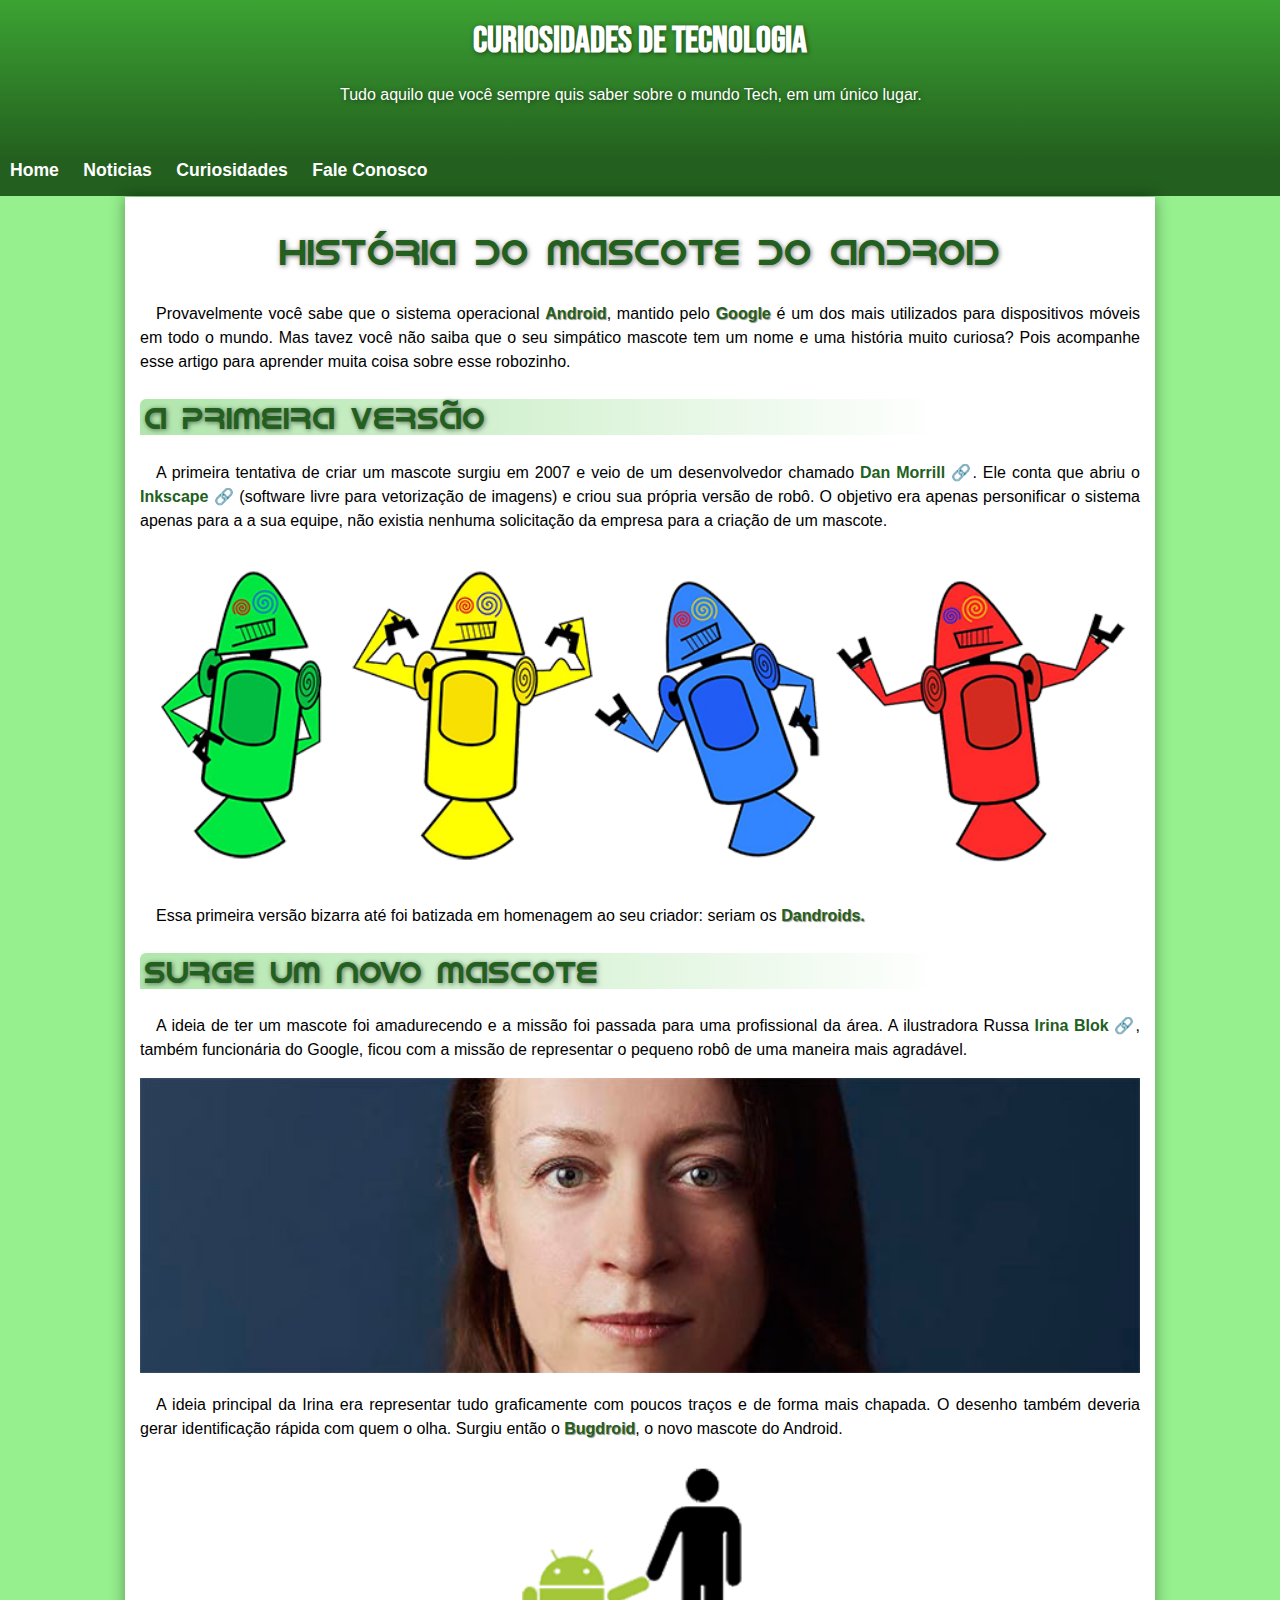
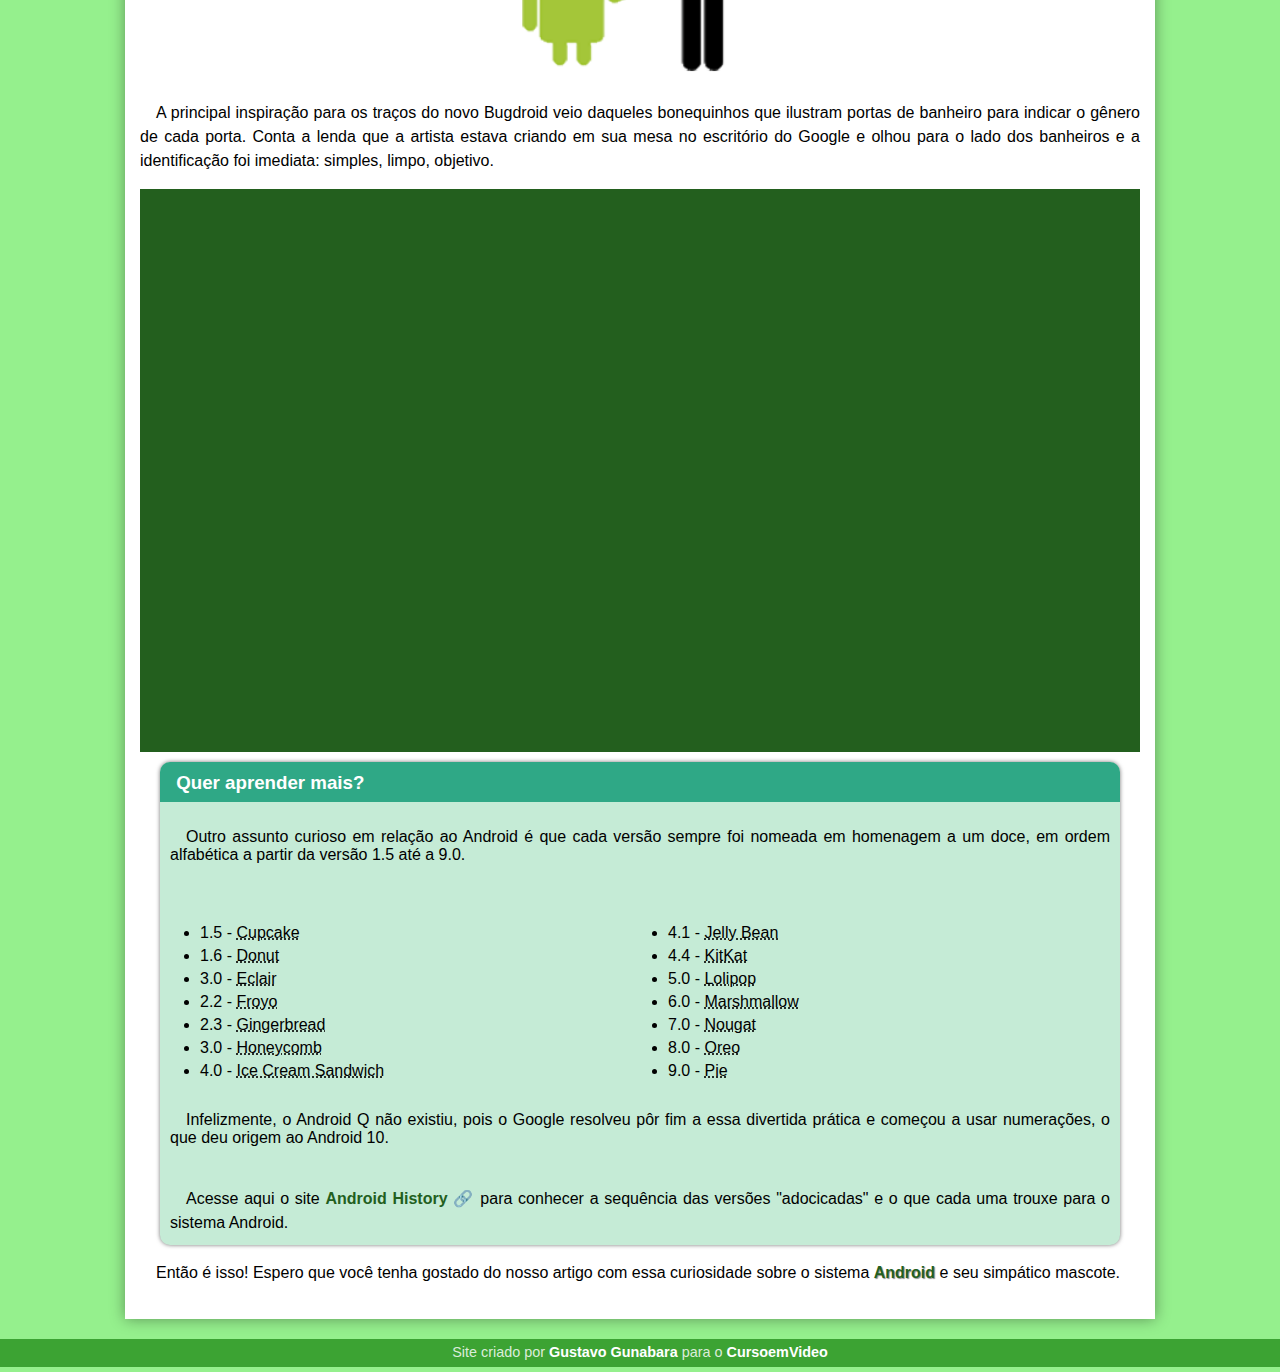
==== index.html @ bd14a9b9 "mud" ====
<!DOCTYPE html>
<html lang="pt-br">
<head>
    <meta charset="UTF-8">
    <meta name="viewport" content="width=device-width, initial-scale=1.0">
    <link rel="stylesheet" href="style.css">
    <link rel="shortcut icon" href="imagens/favicon.ico" type="image/x-icon">
    <style>
        @import url('https://fonts.googleapis.com/css2?family=Bebas+Neue&display=swap');
        @font-face {
            font-family: 'androider';
            src: url(fontes/idroid.otf) format('opentype');
        }
        </style>
    <title>Como surgiu o Mascote do Android</title>
</head>
<body>
    <header>
        <div id="titulo">
            <h1 id="principal">Curiosidades de Tecnologia</h1>
            <h2 id="subtit">Tudo aquilo que você sempre quis saber sobre o mundo Tech, em um único lugar.</h2>
        </div>
        <nav>
            <a href="#" class="menu">Home</a>
            <a href="#" class="menu">Noticias</a>
            <a href="#" class="menu">Curiosidades</a>
            <a href="#" class="menu">Fale Conosco</a>
        </nav>
    </header>

    <main id="papel">
        <div>
            <h2 id="assuntot">História do mascote do android</h2>
        </div>
        <article>
            <h3 class="assunto">
                <p>Provavelmente você sabe que o sistema operacional <strong>Android</strong>, mantido pelo <strong>Google</strong> é um dos mais utilizados para dispositivos móveis em todo o mundo. Mas tavez você não saiba que o seu simpático mascote tem um nome e uma história muito curiosa? Pois acompanhe esse artigo para aprender muita coisa sobre esse robozinho.</p>
            </h3>
            <h2 class="subtitassunto">A primeira versão</h2>
            <h3 class="assunto">
                <p>A primeira tentativa de criar um mascote surgiu em 2007 e veio de um desenvolvedor chamado <a href="https://danmorrill.org/" target="_blank" class="link">Dan Morrill</a>. Ele conta que abriu o <a href="https://inkscape.org/pt-br/" target="_blank" class="link">Inkscape</a> (software livre para vetorização de imagens) e criou sua própria versão de robô. O objetivo era apenas personificar o sistema apenas para a a sua equipe, não existia nenhuma solicitação da empresa para a criação de um mascote.</p>
                <picture>
                    <source media="(max-width: 670px)" srcset="imagens/dan-droids-pq.png" type="image/png">
                    <img src="imagens/dan-droids.png" alt="robos androids">
                </picture>
                <p>Essa primeira versão bizarra até foi batizada em homenagem ao seu criador: seriam os <strong>Dandroids.</strong></p>
            </h3>
            <h2 class="subtitassunto">Surge um novo mascote</h2>
            <p class="assunto">A ideia de ter um mascote foi amadurecendo e a missão foi passada para uma profissional da área. A ilustradora Russa <a href="https://www.irinablok.com/" target="_blank" class="link">Irina Blok</a>, também funcionária do Google, ficou com a missão de representar o pequeno robô de uma maneira mais agradável.
            </p>
            <picture>
                <source media="(max-width: 670px)" srcset="imagens/irina-blok-pq.jpg" type="image/jpg">
                <img src="imagens/irina-blok.jpg" alt="irina blok russa">
            </picture>
            <p class="assunto">A ideia principal da Irina era representar tudo graficamente com poucos traços e de forma mais chapada. O desenho também deveria gerar identificação rápida com quem o olha. Surgiu então o <strong>Bugdroid</strong>, o novo mascote do Android.</p>
            <img src="imagens/bugdroid.png" alt="bugdroid" id="bugdroid">
            <p class="assunto">A principal inspiração para os traços do novo Bugdroid veio daqueles bonequinhos que ilustram portas de banheiro para indicar o gênero de cada porta. Conta a lenda que a artista estava criando em sua mesa no escritório do Google e olhou para o lado dos banheiros e a identificação foi imediata: simples, limpo, objetivo.</p>

            <div id="fundovideo">
                <iframe width="560" height="315" src="https://www.youtube.com/embed/l2UDgpLz20M?si=CKDUixE0OHIhIh40" title="YouTube video player" frameborder="0" allow="accelerometer; autoplay; clipboard-write; encrypted-media; gyroscope; picture-in-picture; web-share" referrerpolicy="strict-origin-when-cross-origin" allowfullscreen id="video"></iframe>
            </div>

            <aside id="sugestao">
                <h3 id="titsugestao">Quer aprender mais?</h3>
                <p id="assuntofeet">Outro assunto curioso em relação ao Android é que cada versão sempre foi nomeada em homenagem a um doce, em ordem alfabética a partir da versão 1.5 até a 9.0.</p>
                <ul>
                    <li>1.5 - <abbr title="Bolo de copo">Cupcake</abbr></li>
                    <li>1.6 - <abbr title="Rosquinha">Donut</abbr></li>
                    <li>3.0 - <abbr title="Bomba">Eclair</abbr></li>
                    <li>2.2 - <abbr title="Iorgute congelado">Froyo</abbr></li>
                    <li>2.3 - <abbr title="Biscoito de gengibre">Gingerbread</abbr></li>
                    <li>3.0 - <abbr title="Favo de mel">Honeycomb</abbr></li>
                    <li>4.0 - <abbr title="Sanduíche de sorvete">Ice Cream Sandwich</abbr></li>
                    <li>4.1 - <abbr title="Jujuba">Jelly Bean</abbr></li>
                    <li>4.4 - <abbr title="KitKat Nestle">KitKat</abbr></li>
                    <li>5.0 - <abbr title="Pirulito">Lolipop</abbr></li>
                    <li>6.0 - <abbr title="Marchmallow">Marshmallow</abbr></li>
                    <li>7.0 - <abbr title="Torrone">Nougat</abbr></li>
                    <li>8.0 - <abbr title="Oreo">Oreo</abbr></li>
                    <li>9.0 - <abbr title="Torta">Pie</abbr></li>
                </ul>
                <p id="assuntof">Infelizmente, o Android Q não existiu, pois o Google resolveu pôr fim a essa divertida prática e começou a usar numerações, o que deu origem ao Android 10.</p>
                <p class="assunto">Acesse aqui o site <a href="https://www.android.com/intl/en_uk/history/" target="_blank" class="link">Android History</a> para conhecer a sequência das versões "adocicadas" e o que cada uma trouxe para o sistema Android.</p>
            </aside>
            <footer>
                <p class="assunto">Então é isso! Espero que você tenha gostado do nosso artigo com essa curiosidade sobre o sistema <strong>Android</strong> e seu simpático mascote.</p>
            </footer>
        </article>
    </main>

    <footer>
        <div id="fim">
            Site criado por <a href="https://gustavoguanabara.github.io/" target="_blank" class="link">Gustavo Gunabara</a> para o <a href="https://www.cursoemvideo.com/" target="_blank" class="link">CursoemVideo</a>
        </div>
    </footer>
</body>
</html>
---- style.css ----
@charset "UTF-8";

body {
    margin: 0px;
    font-family: sans-serif;
    background-color: #55e7489f;
}

#titulo {
    font-family: 'Bebas Neue', sans-serif;
    background-image: linear-gradient(to top, #235F1E, #3CA333);
    min-height: 160px;
    box-shadow: 0px 4px 10px rgba(0, 0, 0, 0.384);
}

#principal {
    font: 800 2.3em 'Bebas Neue', sans-serif;
    margin: 0px;
    text-align: center;
    padding-top: 19px;
    color: white;
    text-shadow: 1px 1px 5px rgba(0, 0, 0, 0.521);
}

#subtit {
    font: normal 1em sans-serif;
    color: white;
    margin: 23px auto 70px auto;
    padding-left: 10px;
    padding-right: 10px;
    min-width: 150px;
    max-width: 600px;
    text-shadow: 1px 1px 5px rgba(0, 0, 0, 0.521);
}

.menu {
    color: #ffffff;
    font: bolder 1.1em sans-serif;
    padding: 10px;
}

nav {
    background-color: #235F1E;
    padding-bottom: 15px;
}

.menu:hover {
    background-color: #3CA333;
    border-radius: 4px;
    transition-duration: 1s;
}

#papel {
    background-color: white;
    margin: 1px auto 20px auto;
    box-shadow: 0px 0px 14px rgba(0, 0, 0, 0.384);
    padding: 1px 15px 18px 15px;
    min-width: 320px;
    max-width: 1000px;
}

img {
    width: 100%;
}

#assuntot {
    font: 400 2.3em "androider", sans-serif;
    color: #235F1E;
    text-align: center;
    text-shadow: 1px 1px 5px rgba(0, 0, 0, 0.521);
}

.assunto {
    text-indent: 1em;
    text-align: justify;
    font: lighter 1em Arial, sans-serif;
    line-height: 1.5em;
}

aside p {
    padding: 10px;
}

.subtitassunto {
    font: 400 1.9em "androider", sans-serif;
    color: #235F1E;
    background-image: linear-gradient(to right, #48c53d6e, transparent 80%);
    border-radius: 6px 0px 0px 0px;
    padding-left: 5px;
    text-shadow: 1px 1px 5px rgba(0, 0, 0, 0.521);
}

a {
    text-decoration: none;
    color: #235F1E;
    font-weight: bold;
}

.link:hover {
    text-decoration: underline;
}

.link::after {
    content: ' 🔗';
}

picture {
    margin: 0px;
}

strong {
    color: #235F1E;
    font-weight: bold;
    text-shadow: 1px 1px 1px rgba(0, 0, 0, 0.452);
}

#bugdroid {
    display: block;
    max-width: 350px;
    margin: auto;
}

#fundovideo {
    max-height: 600px;
    max-width: 1000px;
    background-color: #235F1E;
    margin-bottom: 10px;
    padding-bottom: 56.3%;
    position: relative;
}

#video {
    position: absolute;
    top: 10%;
    left: 10%;
    width: 80%;
    height: 80%;
}

#sugestao {
    max-width: 960px;
    background-color: #C5EBD6;
    border-radius: 10px;
    margin: auto;
    box-shadow: 0px 0px 4px rgba(0, 0, 0, 0.541);
}


#titsugestao {
    font-family: Arial, Helvetica, sans-serif;
    color: rgba(255, 255, 255, 1);
    background-color: #2FA886;
    margin: 0px;
    border-radius: 10px 10px 0px 0px;
    min-height: 30px;
    max-width: 960px;
    padding: 10px 0px 0px 5px;
    text-indent: 0.6em;
}

li {
    padding-bottom: 5px;
}

aside > ul {
    columns: 2;
}

#assuntofeet {
    text-indent: 1em;
    text-align: justify;
    font: lighter 1em Arial, sans-serif;
    margin-bottom: 50px;
}

#assuntof {
    text-indent: 1em;
    text-align: justify;
    font: lighter 1em Arial, sans-serif;
    margin-bottom: 70px;
    margin-bottom: 20px;
}

#fim {
    background-color: #3CA333;
    color: rgba(255, 255, 255, 0.829);
    font-weight: normal;
    font-size: 0.9em;
    text-align: center;
    margin-bottom: 5px;
    height: 23px;
    padding: 5px 5px 0px 5px
}

#fim > a {
    color: white;
}

#fim > a::after {
    content: '';
}
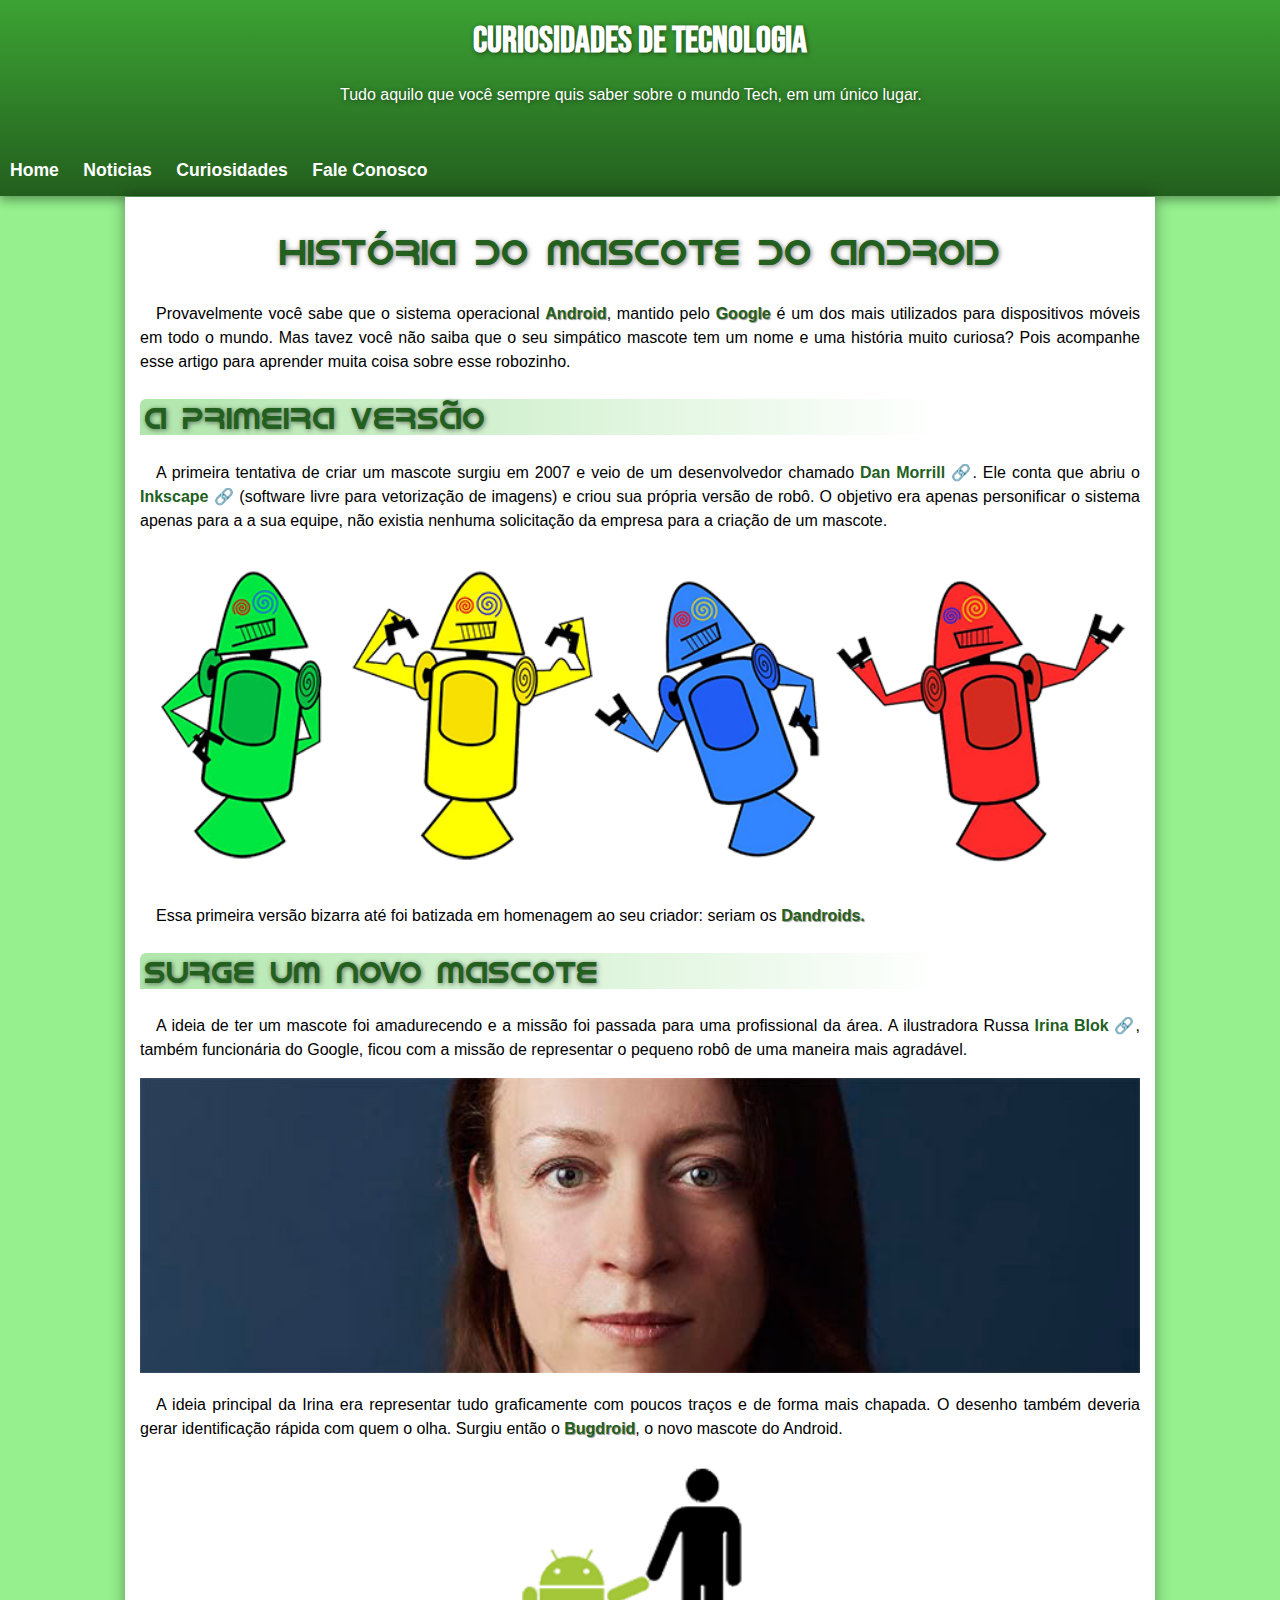
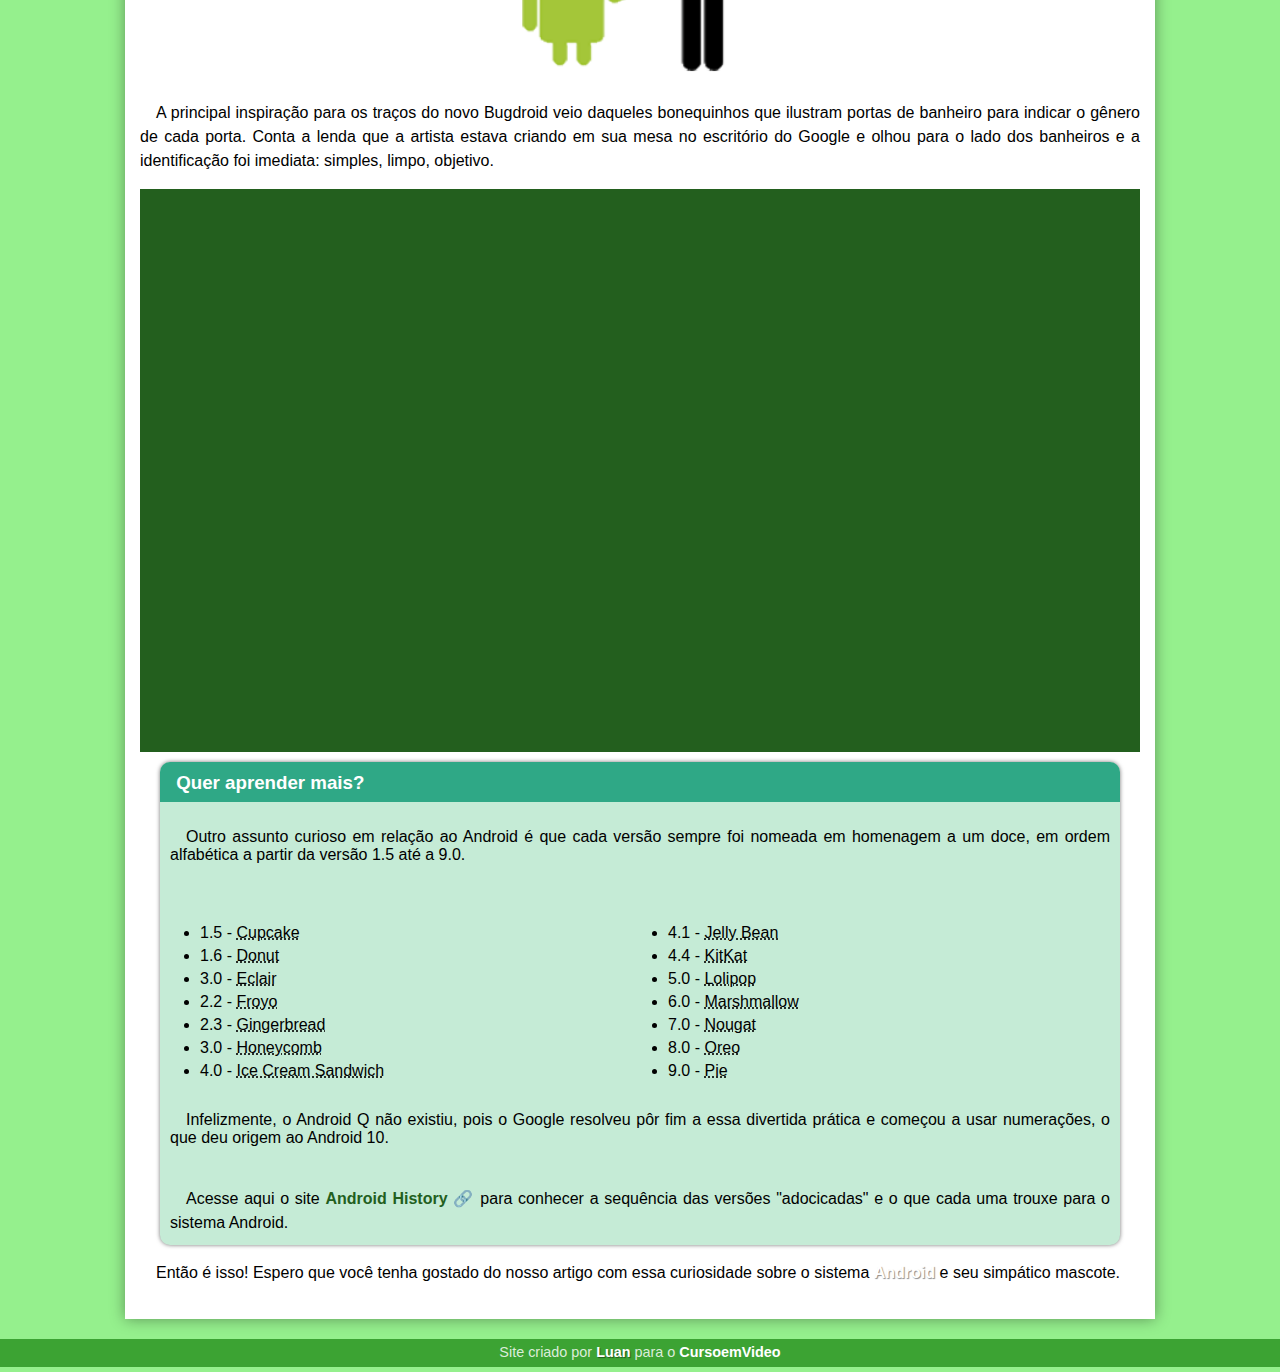
==== commit 53a00c28: "update kkkkkkkk" ====
--- a/index.html
+++ b/index.html
@@ -90,7 +90,7 @@
 
     <footer>
         <div id="fim">
-            Site criado por <a href="https://gustavoguanabara.github.io/" target="_blank" class="link">Gustavo Gunabara</a> para o <a href="https://www.cursoemvideo.com/" target="_blank" class="link">CursoemVideo</a>
+            Site criado por <strong>Luan</strong> para o <a href="https://www.cursoemvideo.com/" target="_blank" class="link">CursoemVideo</a>
         </div>
     </footer>
 </body>
--- a/style.css
+++ b/style.css
@@ -6,11 +6,14 @@
     background-color: #55e7489f;
 }
 
+header {
+    background-image: linear-gradient(to top, #235F1E, #3CA333);
+    box-shadow: 0px 4px 10px rgba(0, 0, 0, 0.384);
+}
+
 #titulo {
     font-family: 'Bebas Neue', sans-serif;
-    background-image: linear-gradient(to top, #235F1E, #3CA333);
     min-height: 160px;
-    box-shadow: 0px 4px 10px rgba(0, 0, 0, 0.384);
 }
 
 #principal {
@@ -40,7 +43,6 @@
 }
 
 nav {
-    background-color: #235F1E;
     padding-bottom: 15px;
 }
 
@@ -199,3 +201,7 @@
 #fim > a::after {
     content: '';
 }
+
+footer strong {
+    color: white;
+}
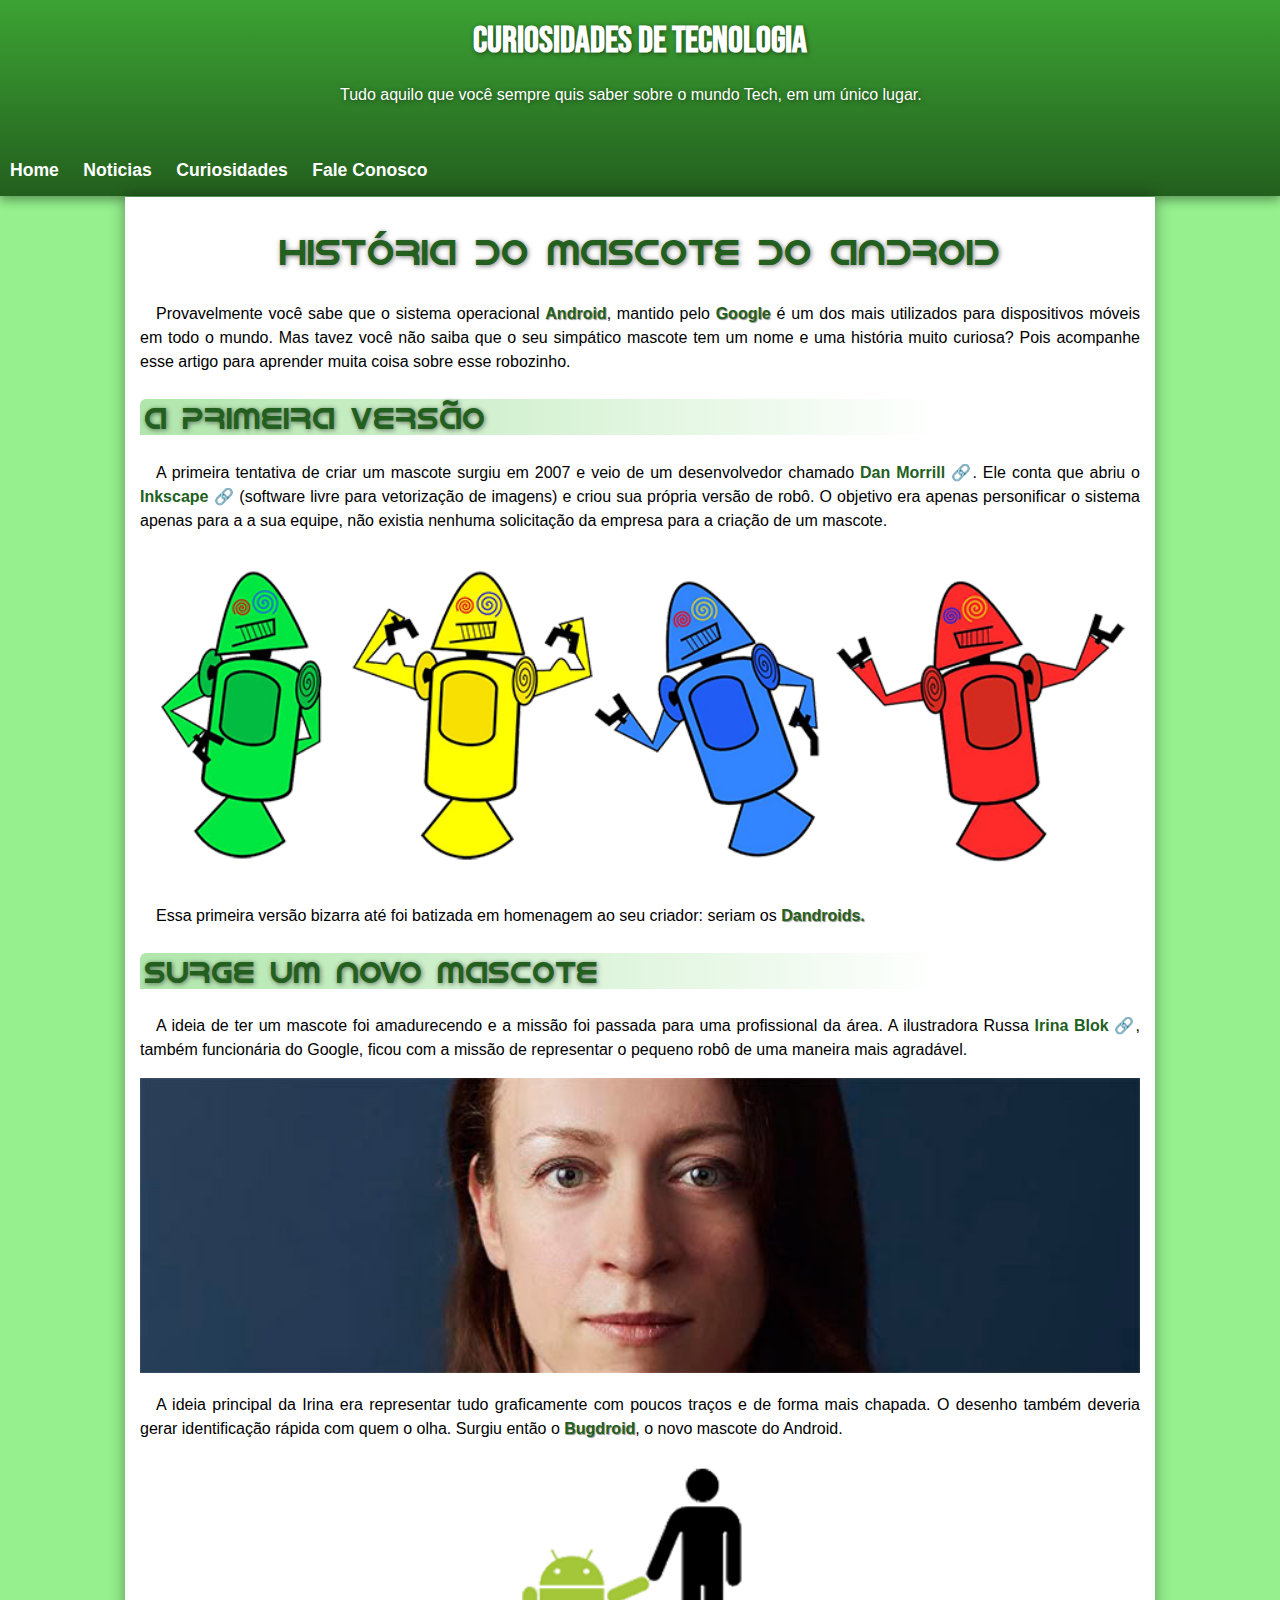
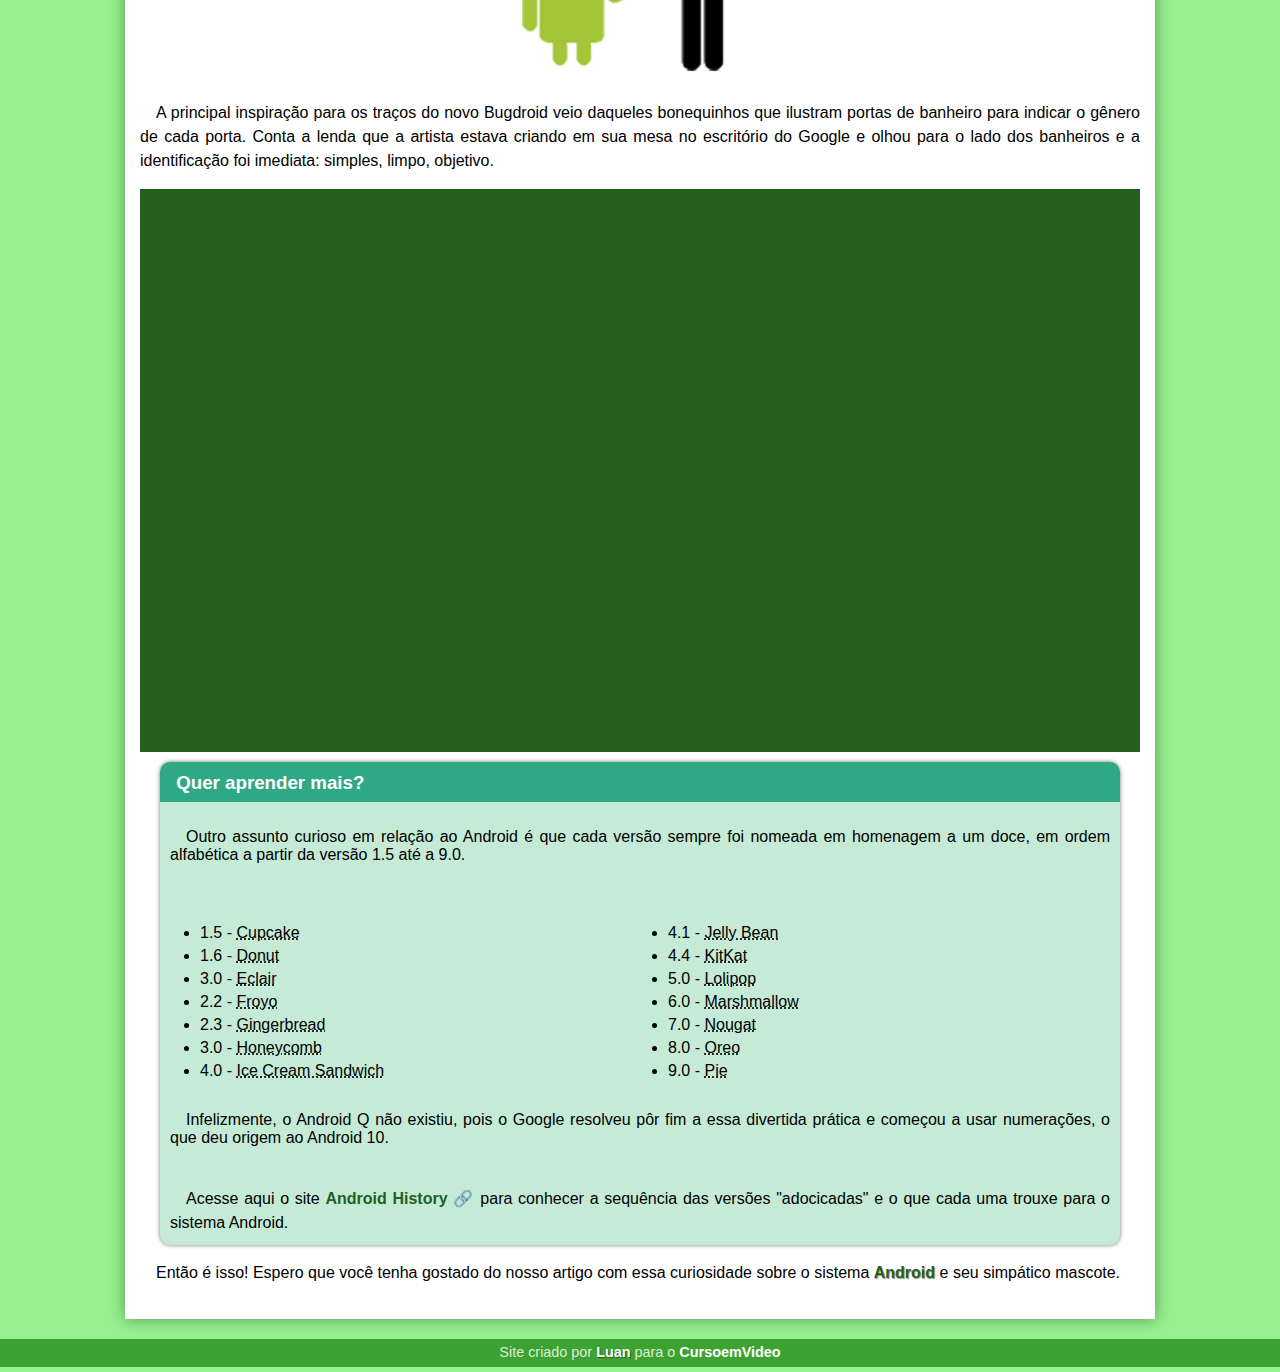
==== commit 2829fec8: "update famil" ====
--- a/index.html
+++ b/index.html
@@ -90,7 +90,7 @@
 
     <footer>
         <div id="fim">
-            Site criado por <strong>Luan</strong> para o <a href="https://www.cursoemvideo.com/" target="_blank" class="link">CursoemVideo</a>
+            Site criado por <strong id="nick">Luan</strong> para o <a href="https://www.cursoemvideo.com/" target="_blank" class="link">CursoemVideo</a>
         </div>
     </footer>
 </body>
--- a/style.css
+++ b/style.css
@@ -202,6 +202,6 @@
     content: '';
 }
 
-footer strong {
-    color: white;
-}
+#nick {
+    color: white;
+}
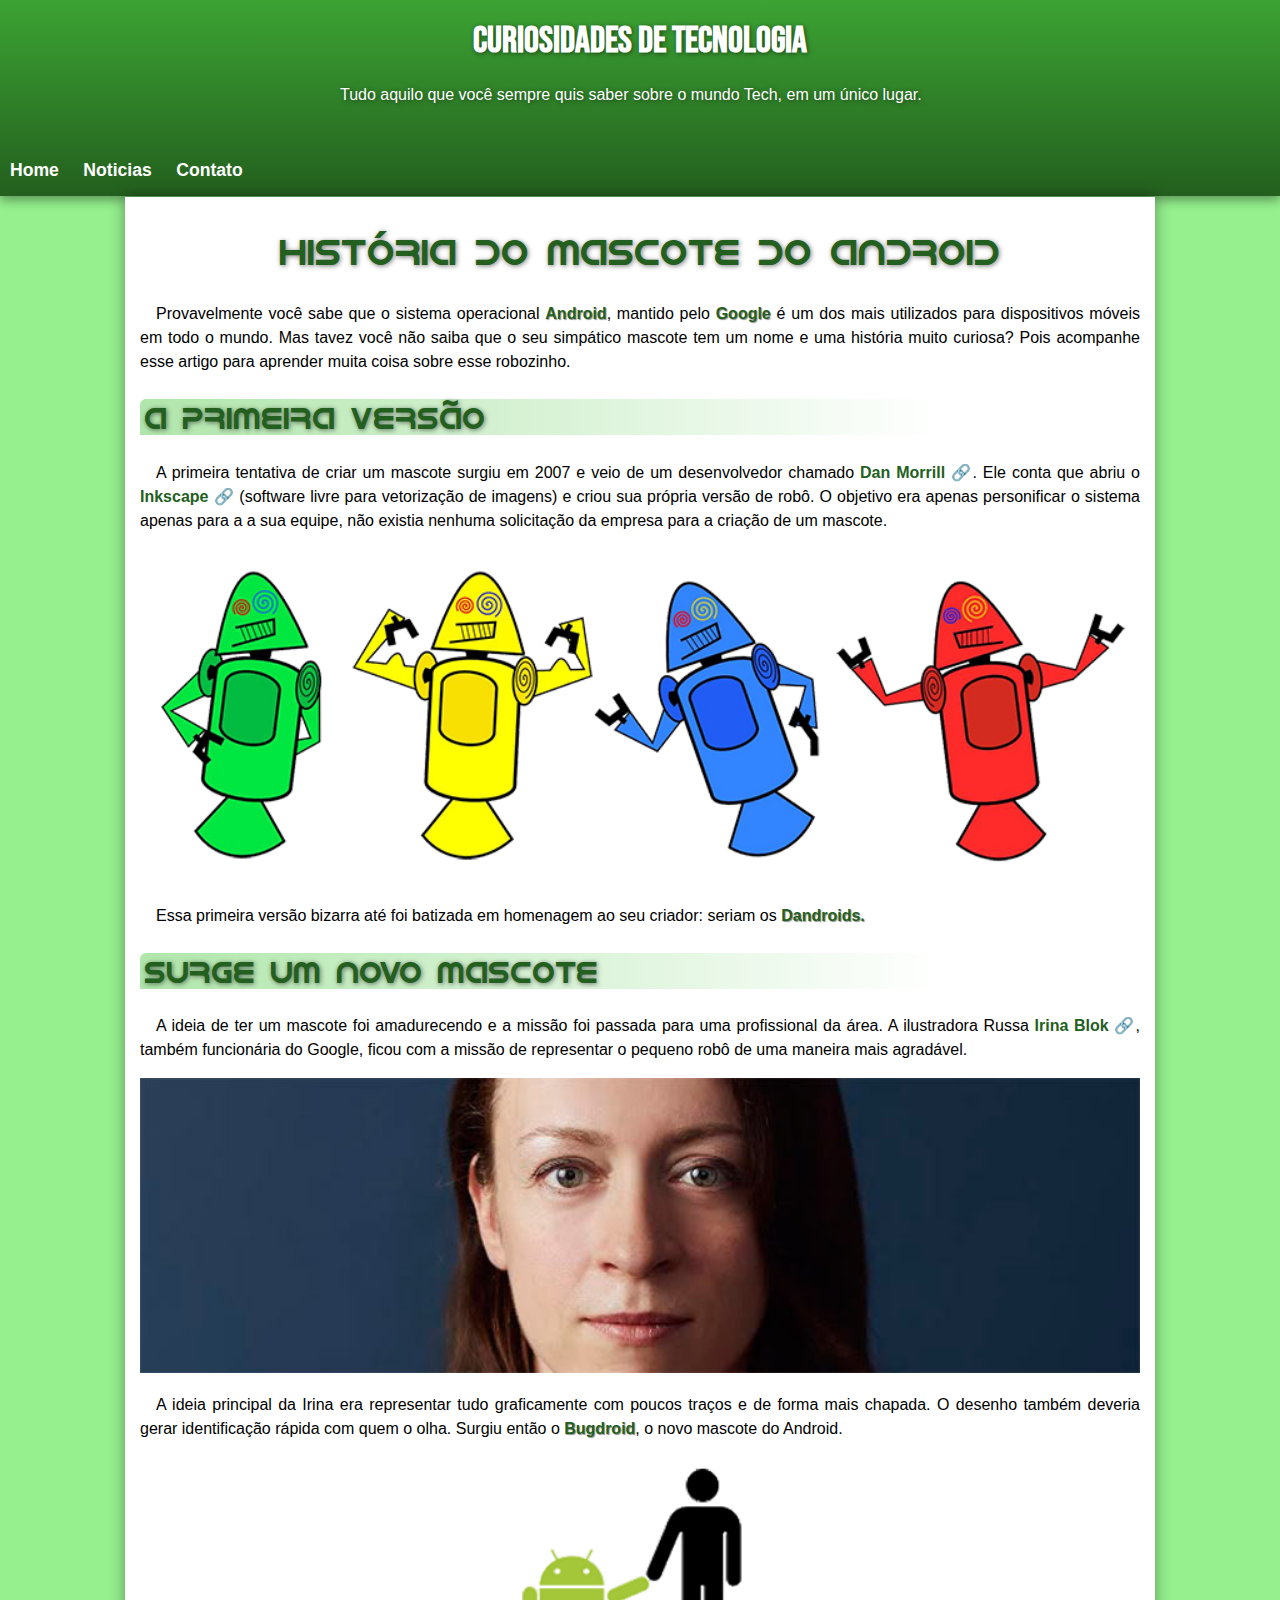
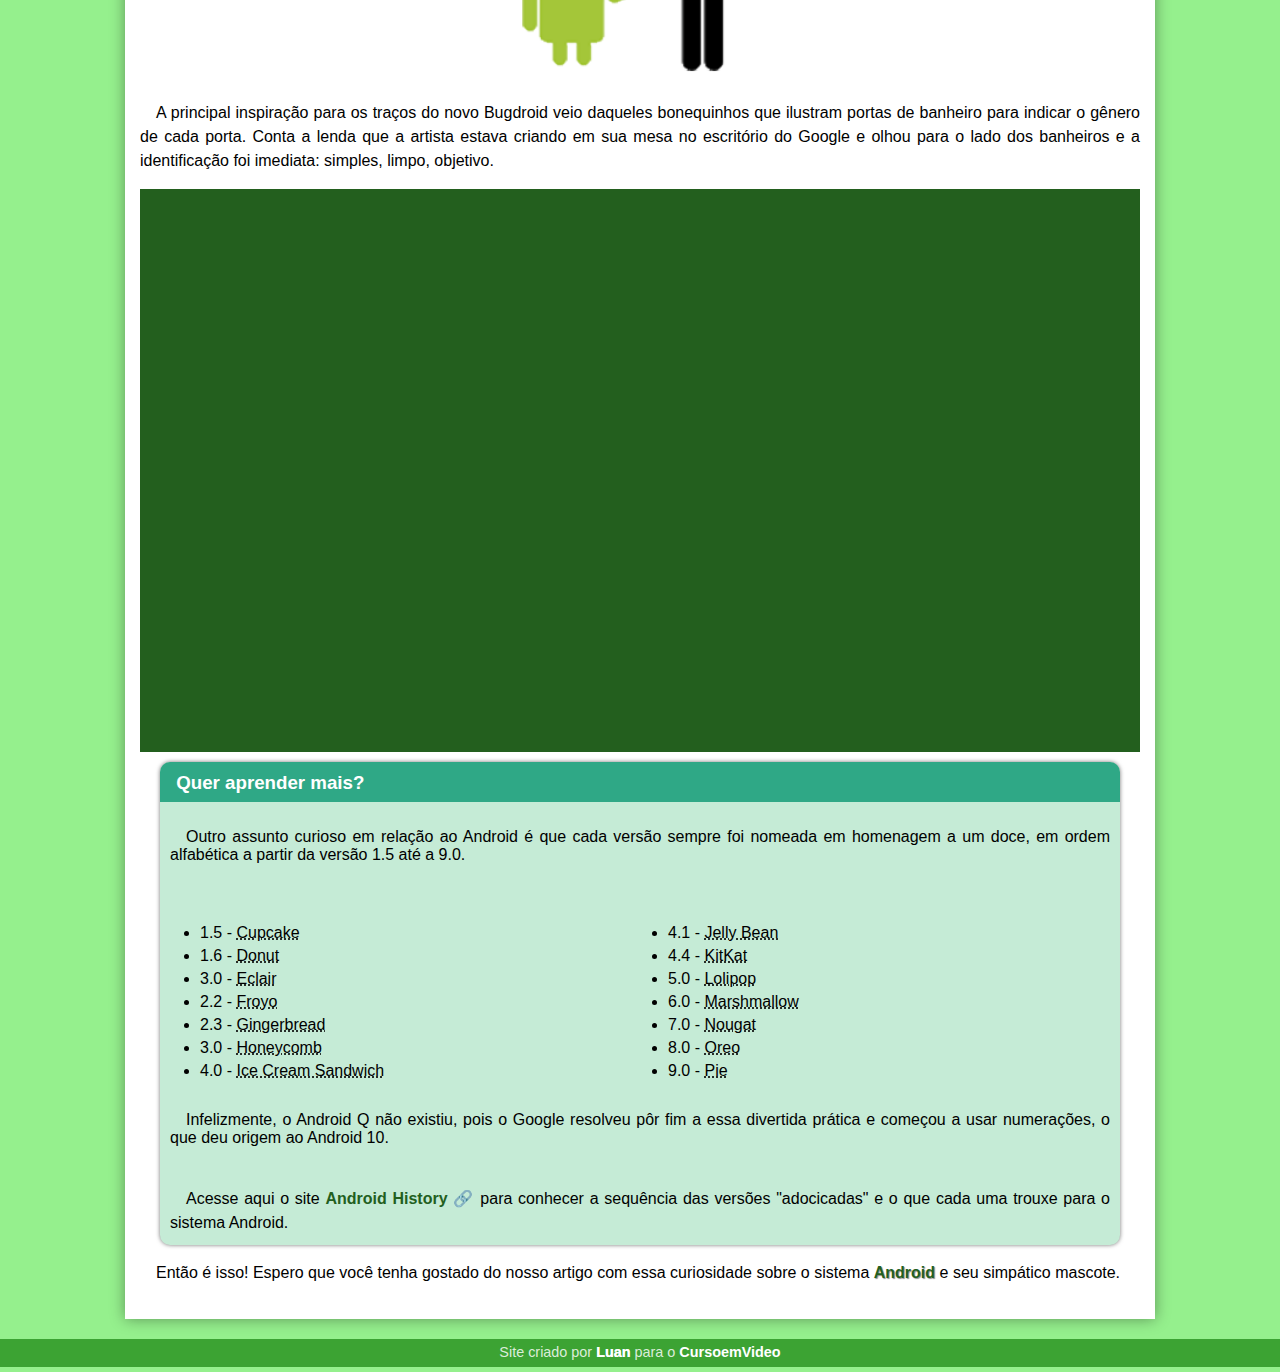
==== commit 3b7a0cd5: "Update index.html" ====
--- a/index.html
+++ b/index.html
@@ -23,8 +23,7 @@
         <nav>
             <a href="#" class="menu">Home</a>
             <a href="#" class="menu">Noticias</a>
-            <a href="#" class="menu">Curiosidades</a>
-            <a href="#" class="menu">Fale Conosco</a>
+            <a href="#" class="menu">Contato</a>
         </nav>
     </header>
 
--- a/style.css
+++ b/style.css
@@ -204,4 +204,6 @@
 
 #nick {
     color: white;
-}
+    text-shadow: 0px 0px 0px;
+    font-weight: bold;
+}
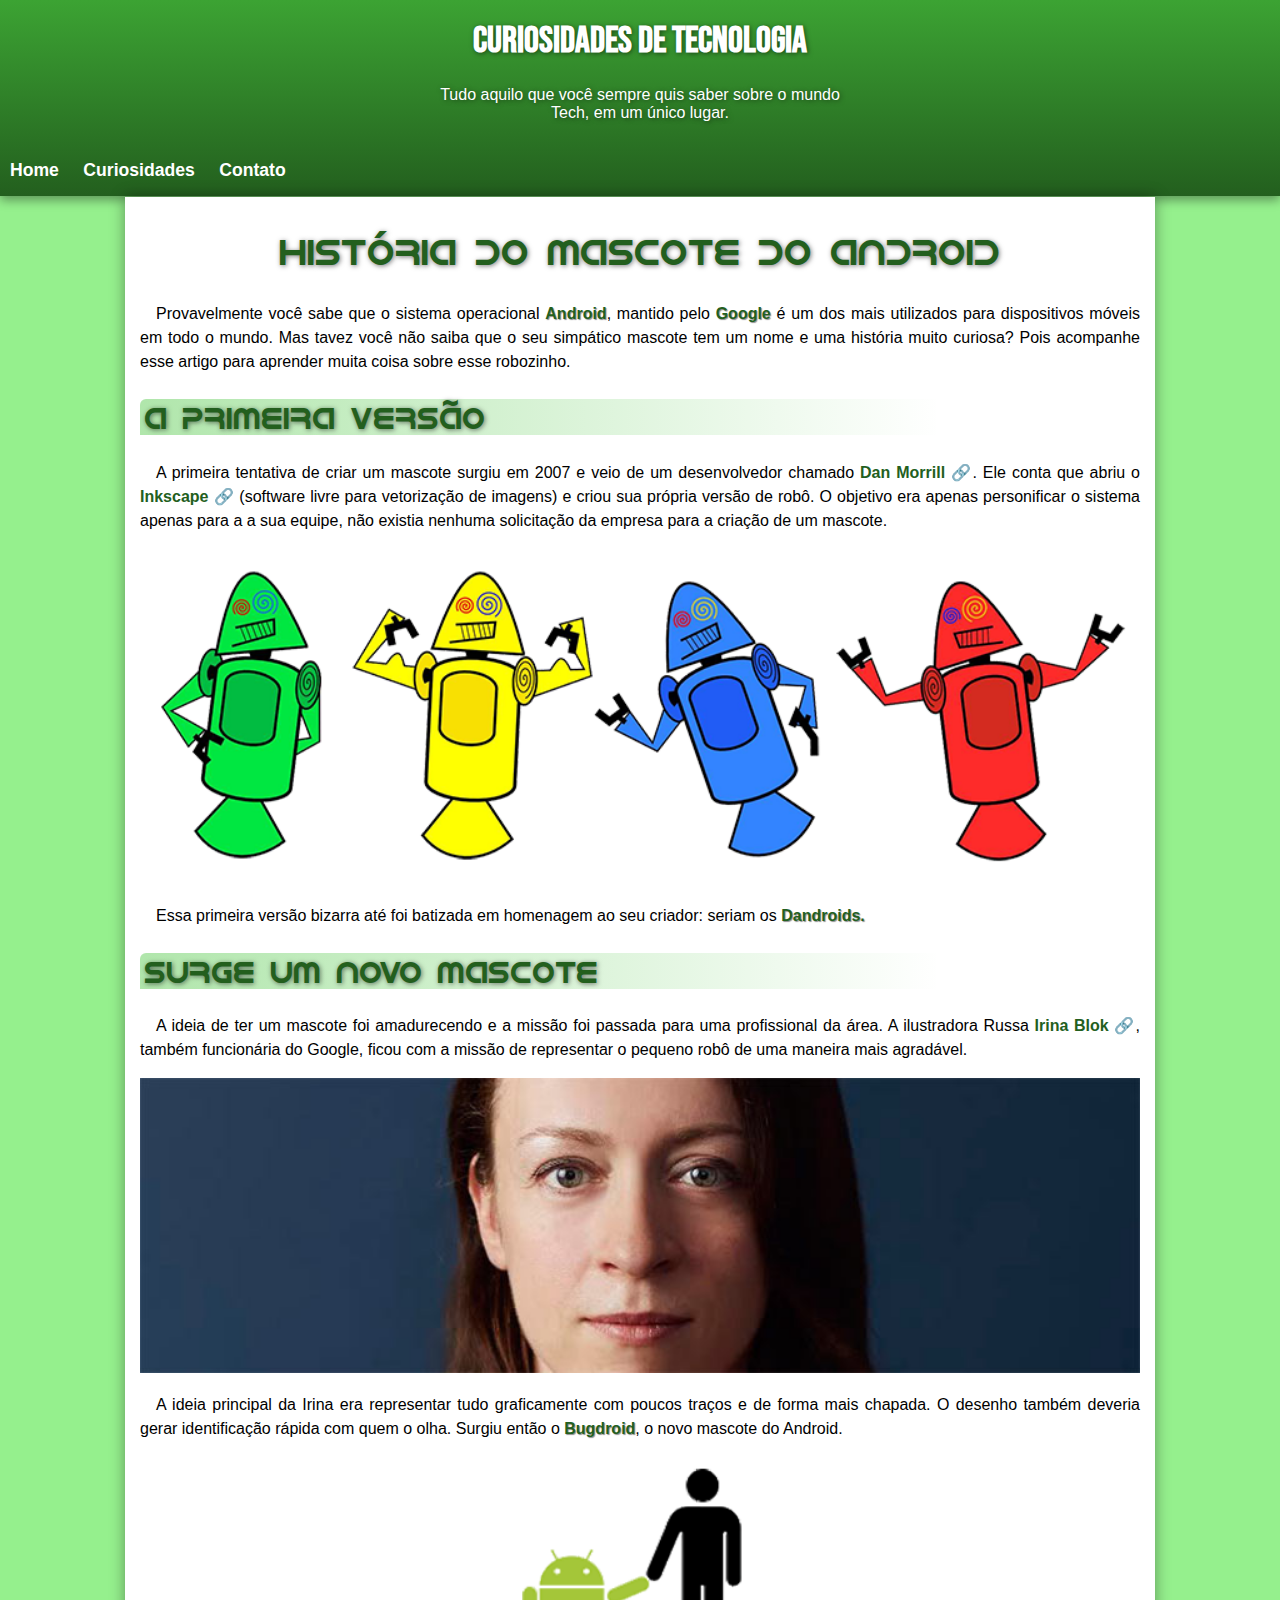
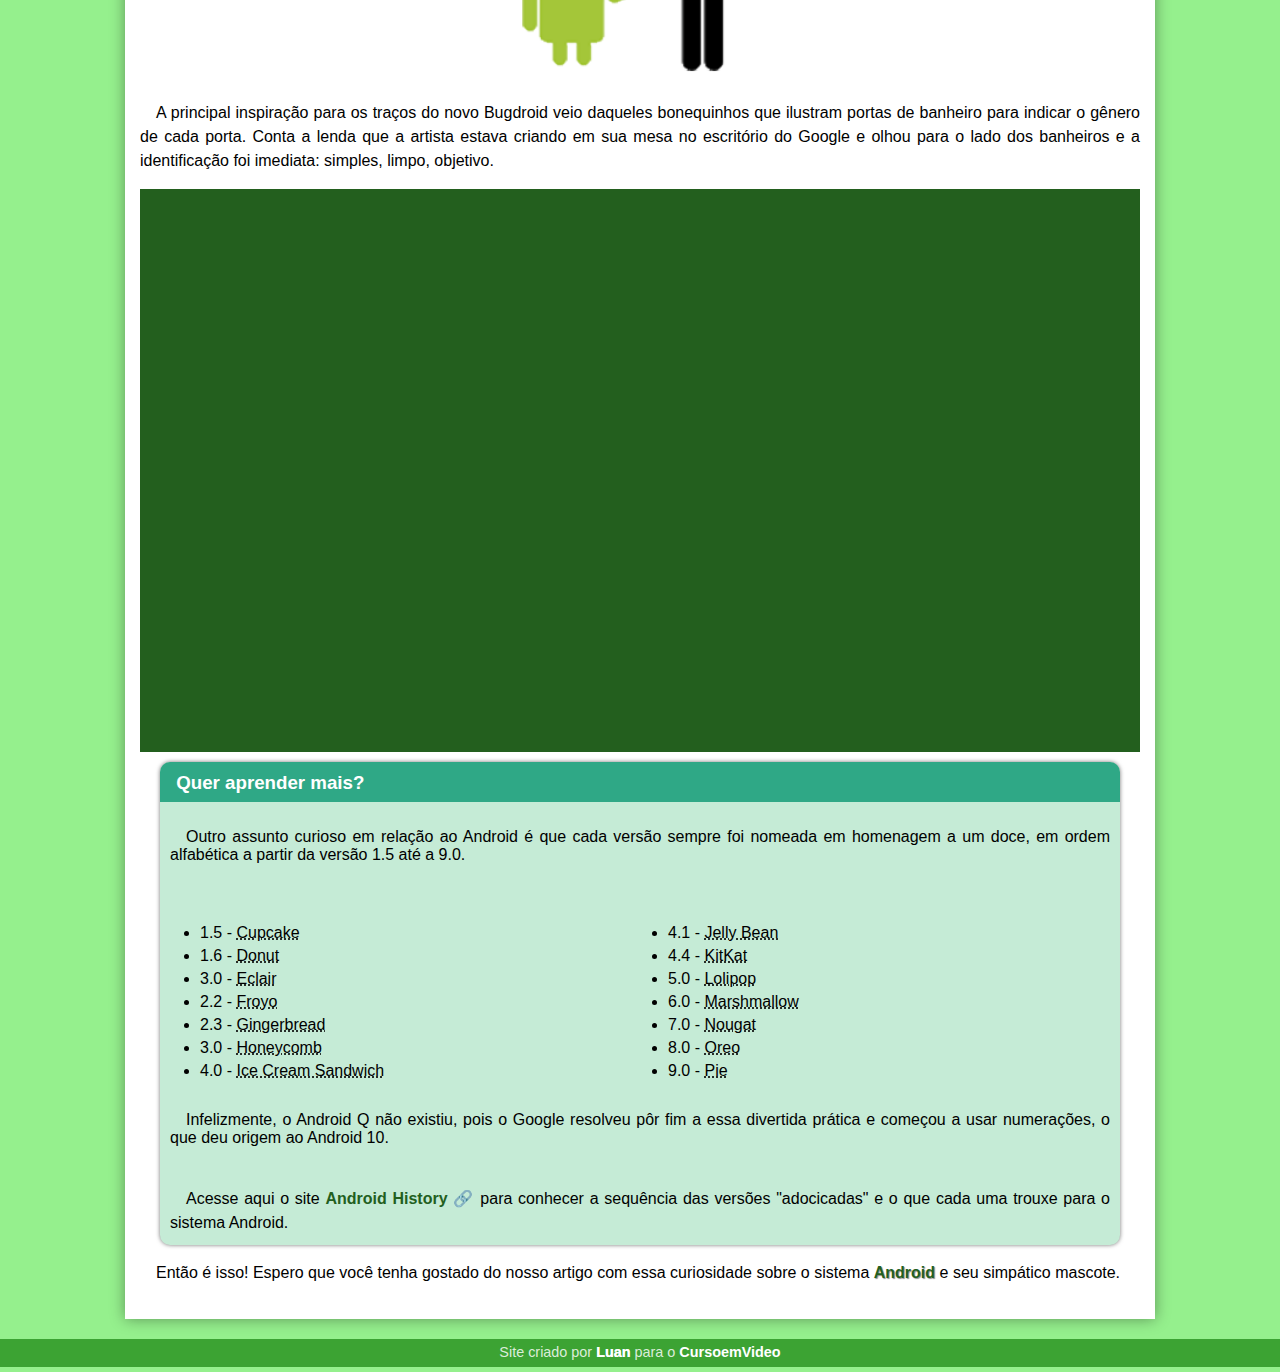
==== commit 249dd0ee: "Update index.html" ====
--- a/index.html
+++ b/index.html
@@ -21,9 +21,9 @@
             <h2 id="subtit">Tudo aquilo que você sempre quis saber sobre o mundo Tech, em um único lugar.</h2>
         </div>
         <nav>
-            <a href="#" class="menu">Home</a>
-            <a href="#" class="menu">Noticias</a>
-            <a href="#" class="menu">Contato</a>
+            <a href="#papel" class="menu">Home</a>
+            <a href="#sugestao" class="menu">Curiosidades</a>
+            <a href="#fim" class="menu">Contato</a>
         </nav>
     </header>
 
--- a/style.css
+++ b/style.css
@@ -32,7 +32,8 @@
     padding-left: 10px;
     padding-right: 10px;
     min-width: 150px;
-    max-width: 600px;
+    max-width: 430px;
+    text-align: center;
     text-shadow: 1px 1px 5px rgba(0, 0, 0, 0.521);
 }
 
